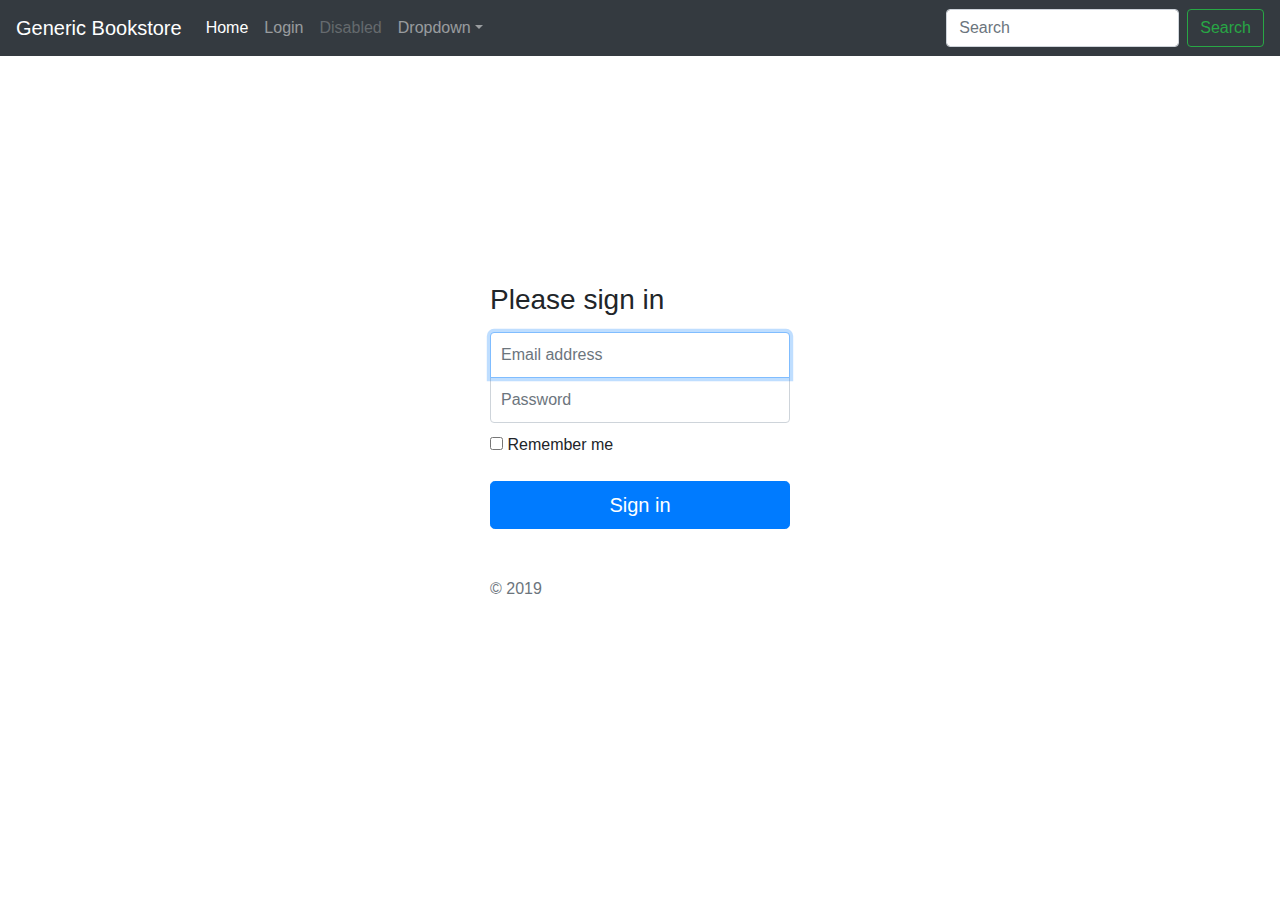
==== source/login.html @ c4b8c238 "added pages; basic navbar and login integration" ====
<!doctype html>
<html lang="en">
  <head>
    <meta charset="utf-8">
    <meta name="viewport" content="width=device-width, initial-scale=1, shrink-to-fit=no">
    <meta name="description" content="">
    <meta name="author" content="">
    <link rel="icon" href="../../../../favicon.ico">

    <title>Starter Template for Bootstrap</title>

    <!-- Bootstrap core CSS -->
    <link href="css/bootstrap.min.css" rel="stylesheet">

    <!-- Custom styles for this template -->
    <link href="css/login.css" rel="stylesheet">
  </head>

  <body>

 <nav class="navbar navbar-expand-md navbar-dark bg-dark fixed-top">
      <a class="navbar-brand" href="#">Generic Bookstore</a>
      <button class="navbar-toggler" type="button" data-toggle="collapse" data-target="#navbarsExampleDefault" aria-controls="navbarsExampleDefault" aria-expanded="false" aria-label="Toggle navigation">
        <span class="navbar-toggler-icon"></span>
      </button>

      <div class="collapse navbar-collapse" id="navbarsExampleDefault">
        <ul class="navbar-nav mr-auto">
          <li class="nav-item active">
            <a class="nav-link" href="index.html">Home <span class="sr-only">(current)</span></a>
          </li>
          <li class="nav-item">
            <a class="nav-link" href="login.html">Login</a>
          </li>
          <li class="nav-item">
            <a class="nav-link disabled" href="#">Disabled</a>
          </li>
          <li class="nav-item dropdown">
            <a class="nav-link dropdown-toggle" href="http://example.com" id="dropdown01" data-toggle="dropdown" aria-haspopup="true" aria-expanded="false">Dropdown</a>
            <div class="dropdown-menu" aria-labelledby="dropdown01">
              <a class="dropdown-item" href="#">Action</a>
              <a class="dropdown-item" href="#">Another action</a>
              <a class="dropdown-item" href="#">Something else here</a>
            </div>
          </li>
        </ul>
        <form class="form-inline my-2 my-lg-0">
          <input class="form-control mr-sm-2" type="text" placeholder="Search" aria-label="Search">
          <button class="btn btn-outline-success my-2 my-sm-0" type="submit">Search</button>
        </form>
      </div>
    </nav>

    <main role="main" class="container">

        <form class="form-signin">

          <h1 class="h3 mb-3 font-weight-normal">Please sign in</h1>
          <label for="inputEmail" class="sr-only">Email address</label>
          <input type="email" id="inputEmail" class="form-control" placeholder="Email address" required autofocus>
          <label for="inputPassword" class="sr-only">Password</label>
          <input type="password" id="inputPassword" class="form-control" placeholder="Password" required>
          <div class="checkbox mb-3">
            <label>
              <input type="checkbox" value="remember-me"> Remember me
            </label>
          </div>
          <button class="btn btn-lg btn-primary btn-block" type="submit">Sign in</button>
          <p class="mt-5 mb-3 text-muted">&copy; 2019</p>

        </form>

    </main><!-- /.container -->

    <!-- Bootstrap core JavaScript
    ================================================== -->
    <!-- Placed at the end of the document so the pages load faster -->
    <script src="https://code.jquery.com/jquery-3.2.1.slim.min.js" integrity="sha384-KJ3o2DKtIkvYIK3UENzmM7KCkRr/rE9/Qpg6aAZGJwFDMVNA/GpGFF93hXpG5KkN" crossorigin="anonymous"></script>
    <script>window.jQuery || document.write('<script src="../../assets/js/vendor/jquery-slim.min.js"><\/script>')</script>
    <script src="../../assets/js/vendor/popper.min.js"></script>
    <script src="../../dist/js/bootstrap.min.js"></script>
  </body>
</html>
---- source/css/login.css ----
html,
body {
  height: 100%;
}

body {
  display: -ms-flexbox;
  display: -webkit-box;
  display: flex;
  -ms-flex-align: center;
  -ms-flex-pack: center;
  -webkit-box-align: center;
  align-items: center;
  -webkit-box-pack: center;
  justify-content: center;
  padding-top: 40px;
  padding-bottom: 40px;
}

.form-signin {
  width: 100%;
  max-width: 330px;
  padding: 15px;
  margin: 0 auto;
}
.form-signin .checkbox {
  font-weight: 400;
}
.form-signin .form-control {
  position: relative;
  box-sizing: border-box;
  height: auto;
  padding: 10px;
  font-size: 16px;
}
.form-signin .form-control:focus {
  z-index: 2;
}
.form-signin input[type="email"] {
  margin-bottom: -1px;
  border-bottom-right-radius: 0;
  border-bottom-left-radius: 0;
}
.form-signin input[type="password"] {
  margin-bottom: 10px;
  border-top-left-radius: 0;
  border-top-right-radius: 0;
}
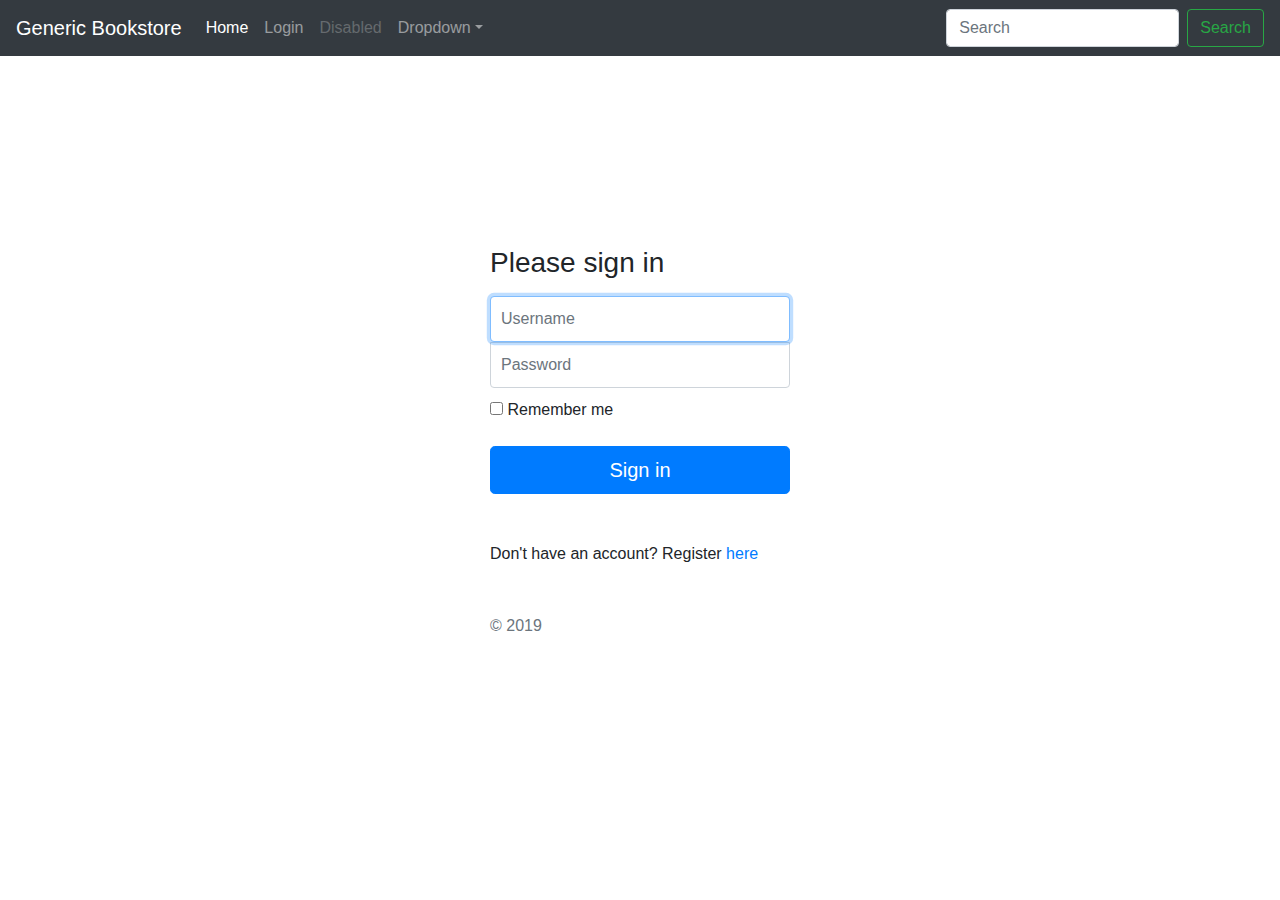
==== commit fb7ee42e: "jquery functionality for navbar; registration basics" ====
--- a/source/login.html
+++ b/source/login.html
@@ -1,3 +1,7 @@
+<?php
+    session_start();
+?>
+
 <!doctype html>
 <html lang="en">
   <head>
@@ -6,6 +10,7 @@
     <meta name="description" content="">
     <meta name="author" content="">
     <link rel="icon" href="../../../../favicon.ico">
+    <script src="https://ajax.googleapis.com/ajax/libs/jquery/3.3.1/jquery.min.js"></script>
 
     <title>Starter Template for Bootstrap</title>
 
@@ -18,46 +23,20 @@
 
   <body>
 
- <nav class="navbar navbar-expand-md navbar-dark bg-dark fixed-top">
-      <a class="navbar-brand" href="#">Generic Bookstore</a>
-      <button class="navbar-toggler" type="button" data-toggle="collapse" data-target="#navbarsExampleDefault" aria-controls="navbarsExampleDefault" aria-expanded="false" aria-label="Toggle navigation">
-        <span class="navbar-toggler-icon"></span>
-      </button>
-
-      <div class="collapse navbar-collapse" id="navbarsExampleDefault">
-        <ul class="navbar-nav mr-auto">
-          <li class="nav-item active">
-            <a class="nav-link" href="index.html">Home <span class="sr-only">(current)</span></a>
-          </li>
-          <li class="nav-item">
-            <a class="nav-link" href="login.html">Login</a>
-          </li>
-          <li class="nav-item">
-            <a class="nav-link disabled" href="#">Disabled</a>
-          </li>
-          <li class="nav-item dropdown">
-            <a class="nav-link dropdown-toggle" href="http://example.com" id="dropdown01" data-toggle="dropdown" aria-haspopup="true" aria-expanded="false">Dropdown</a>
-            <div class="dropdown-menu" aria-labelledby="dropdown01">
-              <a class="dropdown-item" href="#">Action</a>
-              <a class="dropdown-item" href="#">Another action</a>
-              <a class="dropdown-item" href="#">Something else here</a>
-            </div>
-          </li>
-        </ul>
-        <form class="form-inline my-2 my-lg-0">
-          <input class="form-control mr-sm-2" type="text" placeholder="Search" aria-label="Search">
-          <button class="btn btn-outline-success my-2 my-sm-0" type="submit">Search</button>
-        </form>
-      </div>
-    </nav>
+     <div id="nav-div"></div>
+    <script>
+        $(function(){
+            $("#nav-div").load("nav.html");
+        });
+    </script>
 
     <main role="main" class="container">
 
         <form class="form-signin">
 
           <h1 class="h3 mb-3 font-weight-normal">Please sign in</h1>
-          <label for="inputEmail" class="sr-only">Email address</label>
-          <input type="email" id="inputEmail" class="form-control" placeholder="Email address" required autofocus>
+          <label for="inputUName" class="sr-only">Email address</label>
+          <input type="text" id="inputUName" class="form-control" placeholder="Username" required autofocus>
           <label for="inputPassword" class="sr-only">Password</label>
           <input type="password" id="inputPassword" class="form-control" placeholder="Password" required>
           <div class="checkbox mb-3">
@@ -66,6 +45,7 @@
             </label>
           </div>
           <button class="btn btn-lg btn-primary btn-block" type="submit">Sign in</button>
+          <p class="mt-5 mb-3">Don't have an account? Register <a href="register.html">here</a></p>
           <p class="mt-5 mb-3 text-muted">&copy; 2019</p>
 
         </form>
@@ -75,7 +55,6 @@
     <!-- Bootstrap core JavaScript
     ================================================== -->
     <!-- Placed at the end of the document so the pages load faster -->
-    <script src="https://code.jquery.com/jquery-3.2.1.slim.min.js" integrity="sha384-KJ3o2DKtIkvYIK3UENzmM7KCkRr/rE9/Qpg6aAZGJwFDMVNA/GpGFF93hXpG5KkN" crossorigin="anonymous"></script>
     <script>window.jQuery || document.write('<script src="../../assets/js/vendor/jquery-slim.min.js"><\/script>')</script>
     <script src="../../assets/js/vendor/popper.min.js"></script>
     <script src="../../dist/js/bootstrap.min.js"></script>
